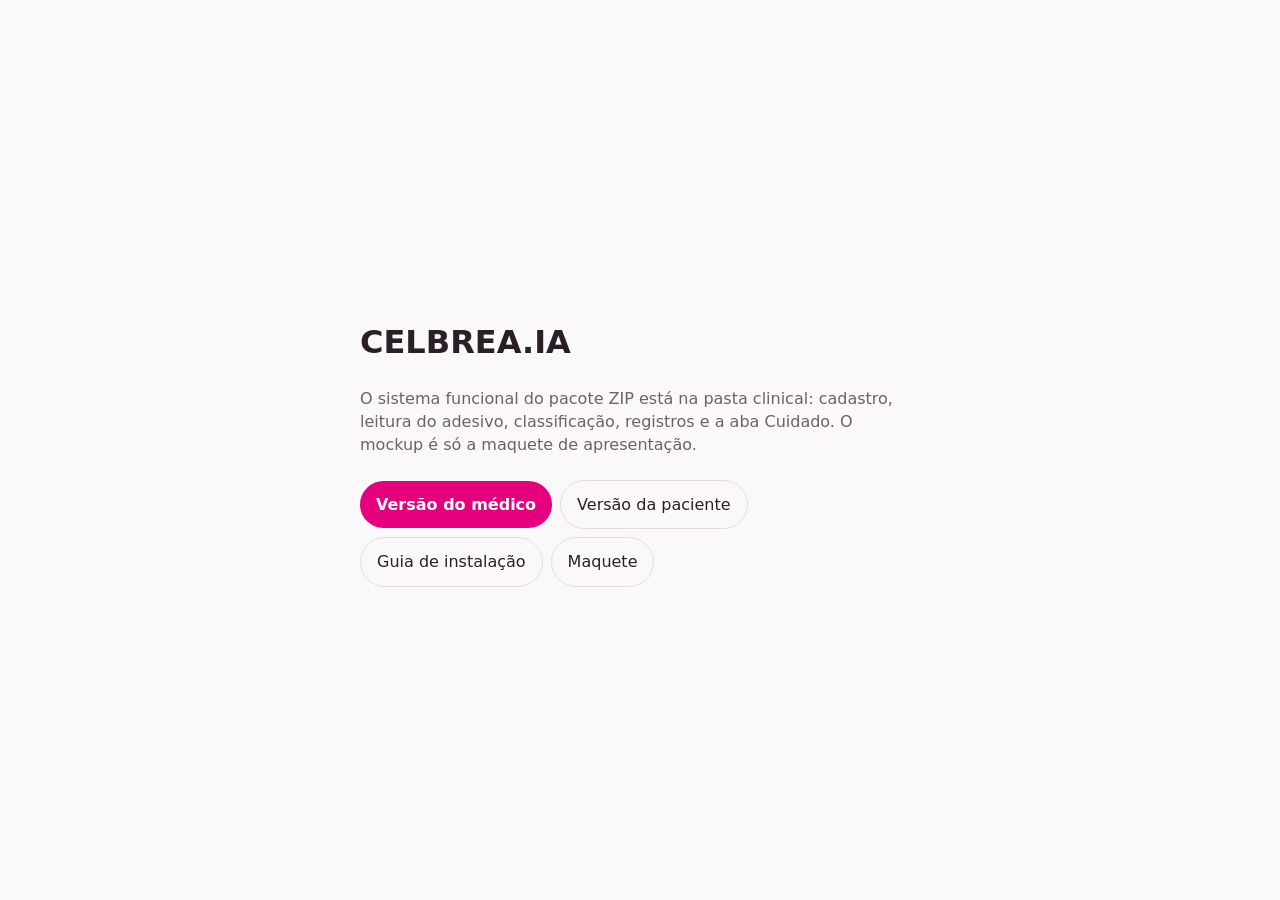
==== index.html @ e206662d "Add the package care flow and the access-module plan. Keeps professional authentication and approval" ====
<!DOCTYPE html>
<html lang="pt-BR">
<head>
  <meta charset="utf-8" />
  <meta name="viewport" content="width=device-width, initial-scale=1" />
  <title>CELBREA.IA</title>
  <style>
    body { margin: 0; min-height: 100vh; display: grid; place-items: center; background: #FBF8FA; color: #2A1F27; font: 16px/1.45 system-ui, sans-serif; }
    main { width: min(560px, calc(100% - 32px)); }
    a.btn { display: inline-block; margin: 8px 8px 0 0; padding: 12px 16px; border-radius: 999px; background: #E5007D; color: #fff; text-decoration: none; font-weight: 650; }
    a.alt { display: inline-block; margin: 8px 8px 0 0; padding: 12px 16px; border-radius: 999px; border: 1px solid #E6DCE2; color: #2A1F27; text-decoration: none; }
    p { color: #6E6069; }
  </style>
</head>
<body>
  <main>
    <h1>CELBREA.IA</h1>
    <p>O sistema funcional do pacote ZIP está na pasta clinical: cadastro, leitura do adesivo, classificação, registros e a aba Cuidado. O mockup é só a maquete de apresentação.</p>
    <p><a class="btn" href="clinical/index.html">Versão do médico</a><a class="alt" href="clinical/paciente.html">Versão da paciente</a><a class="alt" href="clinical/guia.html">Guia de instalação</a><a class="alt" href="mockup/index.html">Maquete</a></p>
  </main>
</body>
</html>
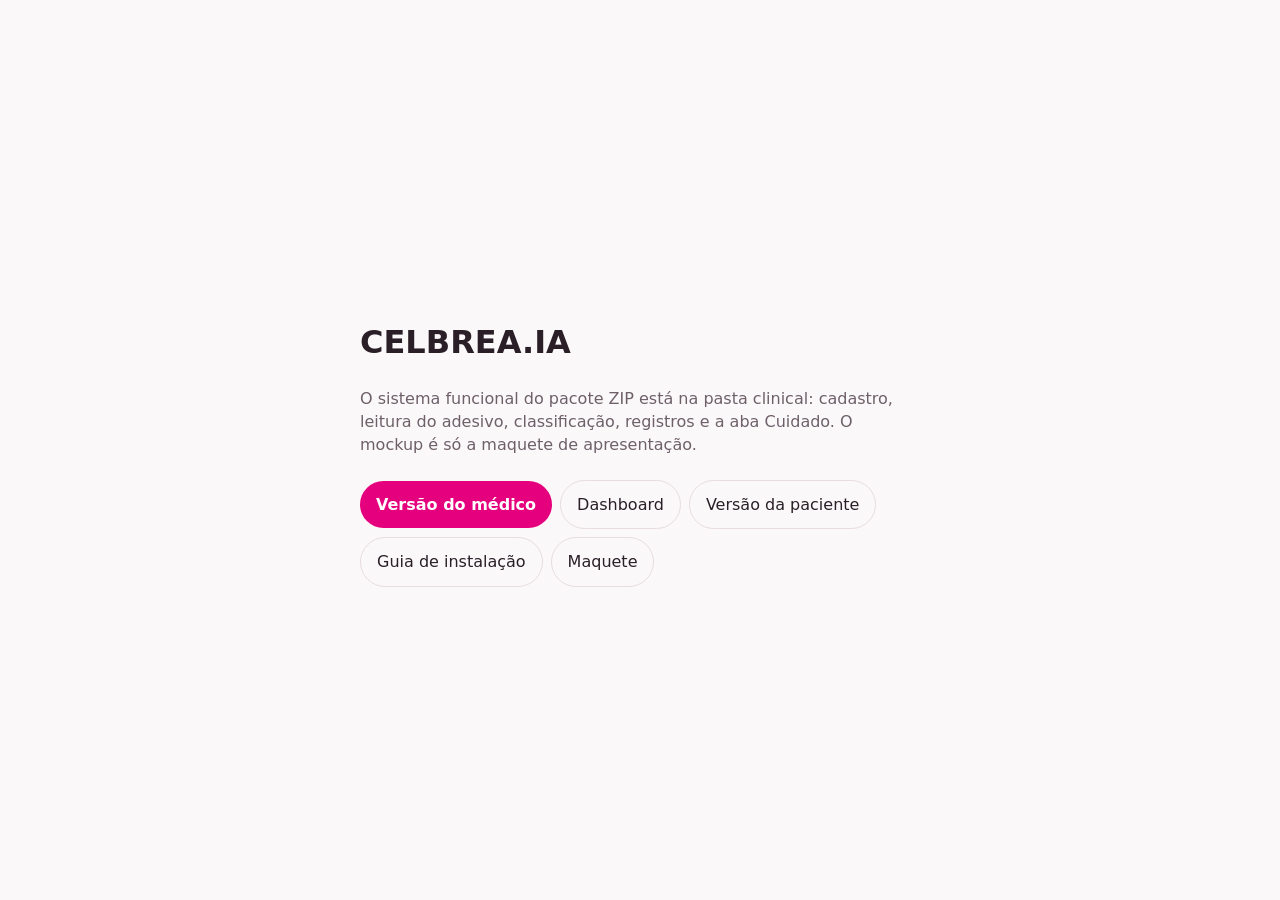
==== commit 35c31154: "Let every signup enter as a patient and open the exam-backed dashboard. Doctors stay behind admin ap" ====
--- a/index.html
+++ b/index.html
@@ -16,7 +16,7 @@
   <main>
     <h1>CELBREA.IA</h1>
     <p>O sistema funcional do pacote ZIP está na pasta clinical: cadastro, leitura do adesivo, classificação, registros e a aba Cuidado. O mockup é só a maquete de apresentação.</p>
-    <p><a class="btn" href="clinical/index.html">Versão do médico</a><a class="alt" href="clinical/paciente.html">Versão da paciente</a><a class="alt" href="clinical/guia.html">Guia de instalação</a><a class="alt" href="mockup/index.html">Maquete</a></p>
+    <p><a class="btn" href="clinical/index.html">Versão do médico</a><a class="alt" href="clinical/dashboard.html">Dashboard</a><a class="alt" href="clinical/paciente.html">Versão da paciente</a><a class="alt" href="clinical/guia.html">Guia de instalação</a><a class="alt" href="mockup/index.html">Maquete</a></p>
   </main>
 </body>
 </html>
